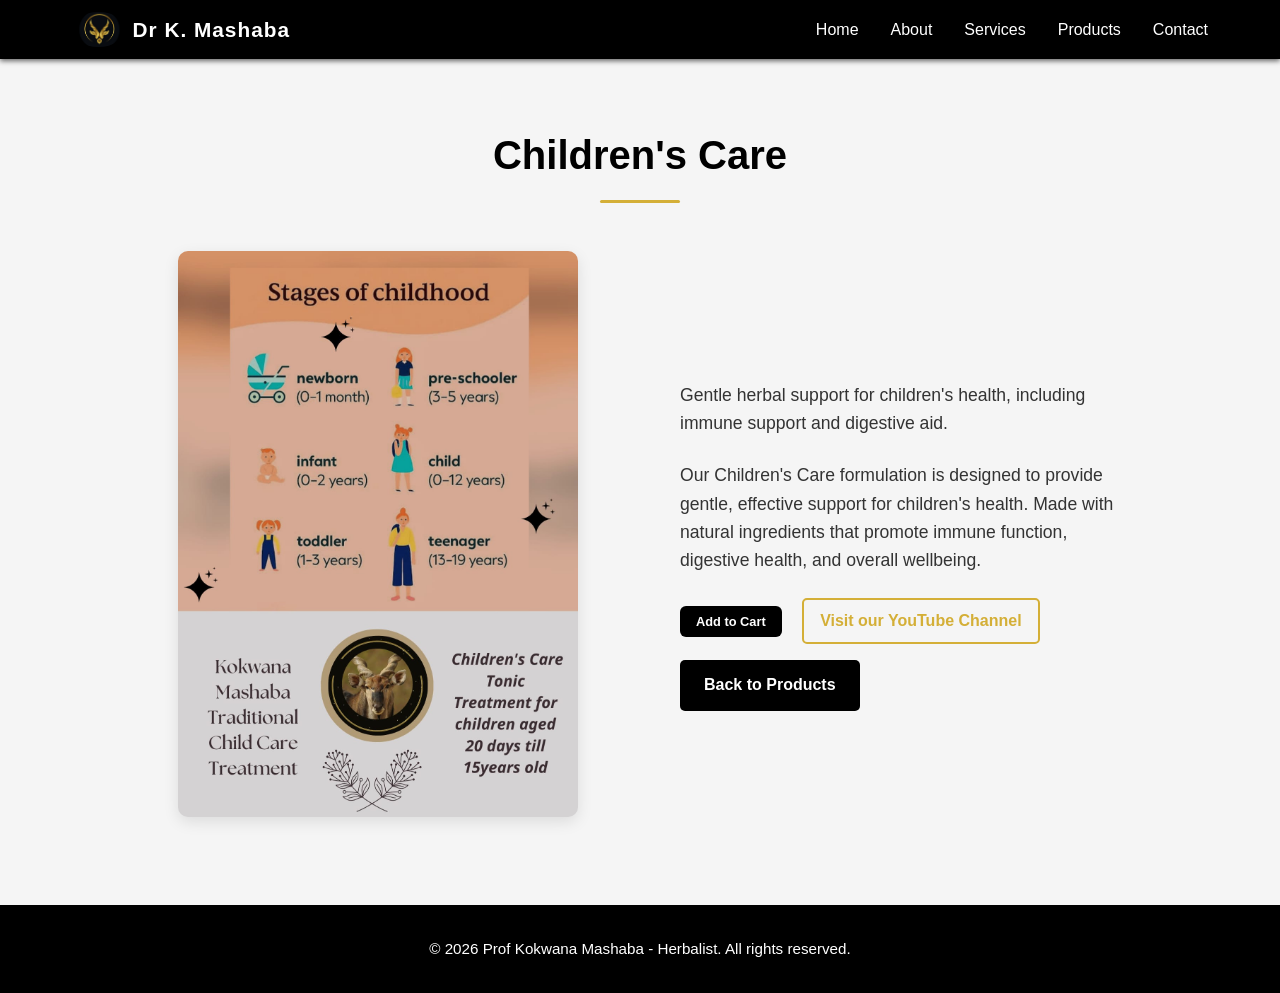
==== children's-care.html @ 39bfda48 "Update: Replace Dr Kokwana Mashaba with Prof Kokwana Mashaba across all pages" ====
<!DOCTYPE html>
<html lang="en">
<head>
    <meta charset="UTF-8">
    <meta name="viewport" content="width=device-width, initial-scale=1.0">
    <title>children's care</title>
    <link rel="stylesheet" href="style.css">
</head>
<body>
    <nav class="navbar">
        <div class="nav-container">
            <div class="logo">
                <img src="asset/4.jpg" alt="Dr K. Mashaba Logo" class="logo-img">
                <span>Dr K. Mashaba</span>
            </div>
            <ul class="nav-menu">
                <li><a href="index.html">Home</a></li>
                <li><a href="index.html#about">About</a></li>
                <li><a href="index.html#services">Services</a></li>
                <li><a href="index.html#products">Products</a></li>
                <li><a href="index.html#contact">Contact</a></li>
            </ul>
        </div>
    </nav>

    <section class="product-detail">
        <div class="container">
            <h1>Children's Care</h1>
            <div class="product-content">
                <img src="asset/Children1.jpg" alt="Children's Care Product" class="product-image">
                <div class="product-info">
                    <p>Gentle herbal support for children's health, including immune support and digestive aid.</p>
                    <p>Our Children's Care formulation is designed to provide gentle, effective support for children's health. Made with natural ingredients that promote immune function, digestive health, and overall wellbeing.</p>
                    
                    <button class="add-to-cart" data-product="Children's Care">Add to Cart</button>
                    
                    <a href="https://www.youtube.com/@ProfessorKokwanaMashaba-b9b" target="_blank" class="youtube-link">Visit our YouTube Channel</a>
                    
                    <a href="index.html#products" class="back-button">Back to Products</a>
                </div>
            </div>
        </div>
    </section>

    <footer class="footer">
        <p>&copy; 2026 Prof Kokwana Mashaba - Herbalist. All rights reserved.</p>
    </footer>
</body>
</html>
---- style.css ----
/* Reset and Base Styles */
* {
    margin: 0;
    padding: 0;
    box-sizing: border-box;
}

:root {
    --primary-color: #000000;
    --secondary-color: #1a1a1a;
    --accent-color: #D4AF37;
    --light-bg: #f5f5f5;
    --white: #ffffff;
    --text-dark: #333333;
    --text-light: #666666;
}

body {
    font-family: 'Segoe UI', Tahoma, Geneva, Verdana, sans-serif;
    line-height: 1.6;
    color: var(--text-dark);
}

img {
    max-width: 100%;
    height: auto;
}

/* Navigation Bar */
.navbar {
    background-color: var(--primary-color);
    padding: 0.75rem 0;
    position: sticky;
    top: 0;
    box-shadow: 0 2px 5px rgba(0, 0, 0, 0.587);
    z-index: 100;
    backdrop-filter: blur(10px);
}

.nav-container {
    max-width: 1200px;
    margin: 0 auto;
    padding: 0 2rem;
    display: flex;
    justify-content: space-between;
    align-items: center;
}

.logo {
    display: flex;
    align-items: center;
    gap: 0.5rem;
    font-size: 1.3rem;
    font-weight: bold;
    color: var(--white);
    letter-spacing: 1px;
}

.logo-img {
    height: 35px;
    width: auto;
    border-radius: 50%;
    object-fit: cover;
}

.nav-menu {
    display: flex;
    list-style: none;
    gap: 2rem;
}

.nav-menu a {
    color: var(--white);
    text-decoration: none;
    font-weight: 500;
    transition: color 0.3s ease;
    cursor: pointer;
}

.nav-menu a:hover {
    color: var(--accent-color);
}

.hamburger {
    display: none;
    flex-direction: column;
    cursor: pointer;
}

.bar {
    width: 25px;
    height: 3px;
    background-color: var(--white);
    margin: 3px 0;
    transition: 0.3s;
    border-radius: 2px;
}

.hamburger.active .bar:nth-child(1) {
    transform: rotate(-45deg) translate(-5px, 6px);
}

.hamburger.active .bar:nth-child(2) {
    opacity: 0;
}

.hamburger.active .bar:nth-child(3) {
    transform: rotate(45deg) translate(-5px, -6px);
}

/* Hero Section */
.hero {
    background: linear-gradient(135deg, rgba(0, 0, 0, 0.7) 0%, rgba(26, 26, 26, 0.7) 100%), url('asset/landing.jpg') center/cover no-repeat;
    color: var(--white);
    padding: 8rem 2rem;
    text-align: center;
    min-height: 100vh;
    display: flex;
    align-items: center;
    justify-content: center;
}

.hero-content h1 {
    font-size: 3.5rem;
    margin-bottom: 1rem;
    font-weight: 700;
    letter-spacing: 2px;
}

.subtitle {
    font-size: 1.5rem;
    margin-bottom: 1rem;
    color: var(--accent-color);
    font-weight: 500;
}

.hero-tagline {
    font-size: 1.2rem;
    margin-bottom: 2rem;
    opacity: 0.95;
}

.cta-button {
    display: inline-block;
    background-color: var(--accent-color);
    color: var(--white);
    padding: 1rem 2.5rem;
    text-decoration: none;
    border-radius: 5px;
    font-weight: 600;
    transition: background-color 0.3s ease, transform 0.3s ease;
    border: none;
    cursor: pointer;
}

.cta-button:hover {
    background-color: #7a6249;
    transform: translateY(-3px);
    box-shadow: 0 5px 15px rgba(0, 0, 0, 0.2);
}

/* Container */
.container {
    max-width: 1200px;
    margin: 0 auto;
    padding: 0 2rem;
}

/* About Section */
.about {
    padding: 4rem 2rem;
    background-color: var(--light-bg);
}

.about h2 {
    text-align: center;
    font-size: 2.5rem;
    color: var(--primary-color);
    margin-bottom: 3rem;
    position: relative;
    padding-bottom: 1rem;
}

.about h2::after {
    content: '';
    position: absolute;
    bottom: 0;
    left: 50%;
    transform: translateX(-50%);
    width: 80px;
    height: 3px;
    background-color: var(--accent-color);
    border-radius: 2px;
}

.about-text p {
    font-size: 1.1rem;
    color: var(--text-light);
    margin-bottom: 1.5rem;
    line-height: 1.8;
}

.about-text h3 {
    color: var(--primary-color);
    margin-top: 2rem;
    margin-bottom: 1rem;
    font-size: 1.3rem;
}

.about-text ul {
    list-style: none;
    margin-left: 0;
}

.about-text li {
    padding: 0.5rem 0;
    padding-left: 1.5rem;
    position: relative;
    color: var(--text-light);
}

.about-text li::before {
    content: '✓';
    position: absolute;
    left: 0;
    color: var(--accent-color);
    font-weight: bold;
}

/* Services Section */
.services {
    padding: 4rem 2rem;
}

.services h2 {
    text-align: center;
    font-size: 2.5rem;
    color: var(--primary-color);
    margin-bottom: 3rem;
    position: relative;
    padding-bottom: 1rem;
}

.services h2::after {
    content: '';
    position: absolute;
    bottom: 0;
    left: 50%;
    transform: translateX(-50%);
    width: 80px;
    height: 3px;
    background-color: var(--accent-color);
    border-radius: 2px;
}

.services-grid {
    display: grid;
    grid-template-columns: repeat(auto-fit, minmax(280px, 1fr));
    gap: 2rem;
}

.service-card {
    background-color: var(--white);
    border: 2px solid #e0e0e0;
    border-radius: 8px;
    padding: 2rem;
    text-align: center;
    transition: all 0.3s ease;
    box-shadow: 0 2px 8px rgba(0, 0, 0, 0.08);
}

.service-card:hover {
    border-color: var(--primary-color);
    box-shadow: 0 5px 20px rgba(0, 0, 0, 0.15);
    transform: translateY(-5px);
}

.service-card h3 {
    color: var(--primary-color);
    margin-bottom: 1rem;
    font-size: 1.3rem;
}

.service-card p {
    color: var(--text-light);
    line-height: 1.7;
}

/* Products Section */
.products {
    padding: 4rem 2rem;
    background-color: var(--white);
    opacity: 0;
    transform: translateY(30px);
    transition: all 0.6s cubic-bezier(0.4, 0, 0.2, 1);
}

.products.fade-in {
    opacity: 1;
    transform: translateY(0);
}

.products h2 {
    text-align: center;
    font-size: 2.5rem;
    color: var(--primary-color);
    margin-bottom: 1rem;
    position: relative;
    padding-bottom: 1rem;
}

.products h2::after {
    content: '';
    position: absolute;
    bottom: 0;
    left: 50%;
    transform: translateX(-50%);
    width: 80px;
    height: 3px;
    background-color: var(--accent-color);
    border-radius: 2px;
}

.products-intro {
    text-align: center;
    font-size: 1.1rem;
    color: var(--text-light);
    margin-bottom: 3rem;
    max-width: 600px;
    margin-left: auto;
    margin-right: auto;
    line-height: 1.6;
}

.products-grid {
    display: grid;
    grid-template-columns: repeat(auto-fit, minmax(300px, 1fr));
    gap: 2rem;
}

.product-card {
    background-color: var(--white);
    border: 2px solid #e0e0e0;
    border-radius: 12px;
    padding: 2rem;
    text-align: center;
    transition: all 0.3s cubic-bezier(0.4, 0, 0.2, 1);
    box-shadow: 0 4px 12px rgba(0, 0, 0, 0.08);
    position: relative;
    overflow: hidden;
    opacity: 0;
    transform: translateY(30px);
}

.product-card.fade-in {
    opacity: 1;
    transform: translateY(0);
}

.product-card::before {
    content: '';
    position: absolute;
    top: 0;
    left: 0;
    right: 0;
    height: 4px;
    background: linear-gradient(90deg, var(--accent-color), var(--primary-color));
}

.product-card:hover {
    border-color: var(--accent-color);
    box-shadow: 0 8px 25px rgba(0, 0, 0, 0.15);
    transform: translateY(-5px);
}

.product-image {
    width: 80px;
    height: 80px;
    margin: 0 auto 1.5rem;
    border-radius: 50%;
    background-color: var(--light-bg);
    display: flex;
    align-items: center;
    justify-content: center;
    font-size: 2rem;
}

.image-placeholder {
    font-size: 2.5rem;
    opacity: 0.7;
}

.product-card h3 {
    color: var(--primary-color);
    margin-bottom: 1rem;
    font-size: 1.3rem;
}

.product-card p {
    color: var(--text-light);
    line-height: 1.6;
    margin-bottom: 1.5rem;
    font-size: 0.95rem;
}



.product-button {
    background-color: var(--primary-color);
    color: var(--white);
    padding: 0.5rem 1rem;
    border: none;
    border-radius: 6px;
    font-weight: 600;
    cursor: pointer;
    transition: all 0.3s cubic-bezier(0.4, 0, 0.2, 1);
    font-size: 0.8rem;
    position: relative;
    overflow: hidden;
    display: inline-flex;
    align-items: center;
    justify-content: center;
    gap: 0.5rem;
}

.product-button::before {
    content: '';
    position: absolute;
    top: 0;
    left: -100%;
    width: 100%;
    height: 100%;
    background: linear-gradient(90deg, transparent, rgba(255, 255, 255, 0.2), transparent);
    transition: left 0.5s ease;
}

.product-button::after {
    content: '';
    display: inline-block;
    width: 20px;
    height: 20px;
    background: url('asset/4.jpg') center/cover no-repeat;
    border-radius: 50%;
    flex-shrink: 0;
}

.product-button:hover::before {
    left: 100%;
}

.product-button:hover {
    background-color: var(--secondary-color);
    transform: translateY(-2px);
    box-shadow: 0 5px 15px rgba(0, 0, 0, 0.2);
}

/* Add to Cart Button */
.add-to-cart {
    background-color: var(--primary-color);
    color: var(--white);
    padding: 0.5rem 1rem;
    border: none;
    border-radius: 6px;
    font-weight: 600;
    cursor: pointer;
    transition: all 0.3s cubic-bezier(0.4, 0, 0.2, 1);
    font-size: 0.8rem;
    position: relative;
    overflow: hidden;
    display: inline-flex;
    align-items: center;
    justify-content: center;
    gap: 0.5rem;
    margin-right: 1rem;
}

.add-to-cart::before {
    content: '';
    position: absolute;
    top: 0;
    left: -100%;
    width: 100%;
    height: 100%;
    background: linear-gradient(90deg, transparent, rgba(255, 255, 255, 0.2), transparent);
    transition: left 0.5s ease;
}

.add-to-cart:hover::before {
    left: 100%;
}

.add-to-cart:hover {
    background-color: var(--secondary-color);
    transform: translateY(-2px);
    box-shadow: 0 5px 15px rgba(0, 0, 0, 0.2);
}

/* YouTube Link */
.youtube-link {
    display: inline-block;
    color: var(--accent-color);
    text-decoration: none;
    font-weight: 600;
    transition: all 0.3s ease;
    padding: 0.5rem 1rem;
    border-radius: 5px;
    border: 2px solid var(--accent-color);
    margin-bottom: 1rem;
}

.youtube-link:hover {
    background-color: var(--accent-color);
    color: var(--white);
    transform: translateY(-2px);
    box-shadow: 0 5px 15px rgba(0, 0, 0, 0.2);
}

/* Contact Section */
.contact {
    padding: 4rem 2rem;
    background-color: var(--light-bg);
}

.contact h2 {
    text-align: center;
    font-size: 2.5rem;
    color: var(--primary-color);
    margin-bottom: 3rem;
    position: relative;
    padding-bottom: 1rem;
}

.contact h2::after {
    content: '';
    position: absolute;
    bottom: 0;
    left: 50%;
    transform: translateX(-50%);
    width: 80px;
    height: 3px;
    background-color: var(--accent-color);
    border-radius: 2px;
}

.contact-content {
    display: grid;
    grid-template-columns: 1fr 1fr;
    gap: 3rem;
    align-items: start;
}

.contact-info {
    display: flex;
    flex-direction: column;
    gap: 2rem;
}

.info-item h3 {
    color: var(--primary-color);
    margin-bottom: 0.5rem;
    font-size: 1.2rem;
}

.info-item p a {
    color: var(--accent-color);
    text-decoration: none;
    font-weight: 500;
    transition: color 0.3s ease;
}

.info-item p a:hover {
    color: var(--primary-color);
}

.contact-form {
    display: flex;
    flex-direction: column;
    gap: 1rem;
}

.contact-form input,
.contact-form textarea {
    padding: 1rem;
    border: 2px solid #e0e0e0;
    border-radius: 5px;
    font-family: inherit;
    font-size: 1rem;
    transition: border-color 0.3s ease;
}

.contact-form input:focus,
.contact-form textarea:focus {
    outline: none;
    border-color: var(--primary-color);
    box-shadow: 0 0 5px rgba(212, 175, 55, 0.2);
}

.submit-button {
    background-color: var(--primary-color);
    color: var(--white);
    padding: 1rem;
    border: none;
    border-radius: 5px;
    font-weight: 600;
    cursor: pointer;
    transition: all 0.3s ease;
    font-size: 1rem;
    display: inline-flex;
    align-items: center;
    justify-content: center;
    gap: 0.5rem;
    position: relative;
}

.submit-button::before {
    content: '';
    display: inline-block;
    width: 20px;
    height: 20px;
    background: url('https://img.icons8.com/color/48/000000/whatsapp.png') center/cover no-repeat;
    flex-shrink: 0;
}

.submit-button:hover {
    background-color: var(--secondary-color);
    transform: translateY(-2px);
    box-shadow: 0 5px 15px rgba(212, 175, 55, 0.3);
}

/* Footer */
.footer {
    background-color: var(--primary-color);
    color: var(--white);
    text-align: center;
    padding: 2rem;
    font-size: 0.95rem;
}

/* Checkout Section */
.checkout-section {
    padding: 4rem 2rem;
    background-color: var(--light-bg);
    text-align: center;
}

.checkout-section h2 {
    font-size: 2.5rem;
    color: var(--primary-color);
    margin-bottom: 2rem;
    position: relative;
    padding-bottom: 1rem;
}

.checkout-section h2::after {
    content: '';
    position: absolute;
    bottom: 0;
    left: 50%;
    transform: translateX(-50%);
    width: 80px;
    height: 3px;
    background-color: var(--accent-color);
    border-radius: 2px;
}

#cart-items {
    margin-bottom: 2rem;
    min-height: 100px;
    display: flex;
    flex-direction: column;
    align-items: center;
}

#cart-items p {
    font-size: 1.1rem;
    color: var(--text-light);
    margin: 1rem 0;
}

#cart-items ul {
    list-style: none;
    padding: 0;
    margin: 0;
    background-color: var(--white);
    border-radius: 8px;
    box-shadow: 0 2px 10px rgba(0, 0, 0, 0.1);
    padding: 1rem;
    max-width: 400px;
    margin: 0 auto;
}

#cart-items li {
    display: flex;
    justify-content: space-between;
    align-items: center;
    padding: 0.5rem 0;
    border-bottom: 1px solid #eee;
}

#cart-items li:last-child {
    border-bottom: none;
}

.remove-item {
    background-color: #dc3545;
    color: var(--white);
    border: none;
    padding: 0.3rem 0.6rem;
    border-radius: 4px;
    cursor: pointer;
    font-size: 0.8rem;
    transition: background-color 0.3s ease;
}

.remove-item:hover {
    background-color: #c82333;
}

.checkout-button {
    background-color: var(--accent-color);
    color: var(--white);
    padding: 1rem 2rem;
    border: none;
    border-radius: 6px;
    font-weight: 600;
    cursor: pointer;
    transition: all 0.3s ease;
    font-size: 1rem;
    display: inline-flex;
    align-items: center;
    justify-content: center;
    gap: 0.5rem;
    margin-top: 1rem;
}

.checkout-button::before {
    content: '';
    display: inline-block;
    width: 20px;
    height: 20px;
    background: url('https://img.icons8.com/color/48/000000/whatsapp.png') center/cover no-repeat;
    flex-shrink: 0;
}

.checkout-button:hover {
    background-color: #7a6249;
    transform: translateY(-2px);
    box-shadow: 0 5px 15px rgba(0, 0, 0, 0.2);
}

/* WhatsApp Floating Button */
.whatsapp-float {
    position: fixed;
    bottom: 20px;
    right: 20px;
    width: 60px;
    height: 60px;
    background-color: #25D366;
    border-radius: 50%;
    display: flex;
    align-items: center;
    justify-content: center;
    box-shadow: 0 4px 12px rgba(0, 0, 0, 0.3);
    transition: all 0.3s ease;
    z-index: 1000;
    text-decoration: none;
}

.whatsapp-float::before {
    content: '';
    display: inline-block;
    width: 32px;
    height: 32px;
    background: url('https://img.icons8.com/color/48/000000/whatsapp.png') center/cover no-repeat;
    filter: brightness(0) invert(1);
}

.whatsapp-float:hover {
    transform: scale(1.1);
    box-shadow: 0 6px 20px rgba(0, 0, 0, 0.4);
}

/* Product Detail Page */
.product-detail {
    padding: 4rem 2rem;
    background-color: var(--light-bg);
    min-height: 80vh;
}

.product-detail h1 {
    text-align: center;
    font-size: 2.5rem;
    color: var(--primary-color);
    margin-bottom: 3rem;
    position: relative;
    padding-bottom: 1rem;
}

.product-detail h1::after {
    content: '';
    position: absolute;
    bottom: 0;
    left: 50%;
    transform: translateX(-50%);
    width: 80px;
    height: 3px;
    background-color: var(--accent-color);
    border-radius: 2px;
}

.product-content {
    display: grid;
    grid-template-columns: 1fr 1fr;
    gap: 3rem;
    align-items: center;
    max-width: 1000px;
    margin: 0 auto;
}

.product-image {
    width: 100%;
    max-width: 400px;
    height: auto;
    border-radius: 10px;
    box-shadow: 0 5px 15px rgba(0, 0, 0, 0.1);
}

.product-info {
    padding: 1rem;
}

.product-info p {
    font-size: 1.1rem;
    line-height: 1.6;
    margin-bottom: 1.5rem;
    color: var(--text-dark);
}

.back-button {
    display: inline-block;
    background-color: var(--primary-color);
    color: var(--white);
    padding: 0.8rem 1.5rem;
    text-decoration: none;
    border-radius: 5px;
    font-weight: 600;
    transition: background-color 0.3s ease;
}

.back-button:hover {
    background-color: var(--secondary-color);
}

/* Responsive Design */
@media (max-width: 768px) {
    .hamburger {
        display: flex;
    }

    .nav-menu {
        position: fixed;
        left: -100%;
        top: 60px;
        flex-direction: column;
        background-color: rgba(0, 0, 0, 0.9);
        backdrop-filter: blur(10px);
        width: 100%;
        text-align: center;
        transition: 0.3s;
        box-shadow: 0 10px 27px rgba(0, 0, 0, 0.05);
        padding: 2rem 0;
        gap: 2rem;
        font-size: 1.1rem;
    }

    .nav-menu.active {
        left: 0;
    }

    .nav-menu li {
        margin: 1rem 0;
    }

    .hero-content h1 {
        font-size: 2.5rem;
    }

    .subtitle {
        font-size: 1.2rem;
    }

    .about h2,
    .services h2,
    .contact h2 {
        font-size: 2rem;
    }

    .contact-content {
        grid-template-columns: 1fr;
    }

    .services-grid {
        grid-template-columns: 1fr;
    }

    .about-text {
        text-align: center;
    }

    .service-card {
        padding: 1.5rem;
    }

    .products-grid {
        grid-template-columns: 1fr;
    }

    .product-card {
        padding: 1.5rem;
    }

    .products h2,
    .services h2,
    .contact h2 {
        font-size: 2rem;
    }
}

@media (max-width: 480px) {
    .nav-container {
        padding: 0 1rem;
    }

    .logo {
        font-size: 1.1rem;
    }

    .logo-img {
        height: 30px;
    }

    .hero {
        padding: 3rem 1rem;
        min-height: auto;
    }

    .hero-content h1 {
        font-size: 2rem;
        letter-spacing: 1px;
    }

    .subtitle {
        font-size: 1.1rem;
    }

    .hero-tagline {
        font-size: 1.1rem;
    }

    .cta-button {
        padding: 0.8rem 2rem;
        font-size: 1rem;
    }

    .container {
        padding: 0 1rem;
    }

    .about {
        padding: 3rem 1rem;
    }

    .services {
        padding: 3rem 1rem;
    }

    .contact {
        padding: 3rem 1rem;
    }

    .about h2,
    .services h2,
    .contact h2 {
        font-size: 1.8rem;
    }

    .contact-form input,
    .contact-form textarea {
        padding: 0.8rem;
    }

    .submit-button {
        padding: 0.8rem;
        font-size: 0.95rem;
    }

    .footer {
        padding: 1.5rem;
        font-size: 0.9rem;
    }

    .products {
        padding: 3rem 1rem;
    }

    .products h2,
    .services h2,
    .contact h2 {
        font-size: 1.8rem;
    }

    .product-card {
        padding: 1.2rem;
    }

    .product-price {
        font-size: 1.2rem;
    }

    .whatsapp-float {
        bottom: 15px;
        right: 15px;
        width: 50px;
        height: 50px;
    }

    .whatsapp-icon {
        width: 26px;
        height: 26px;
    }
}

@media (max-width: 412px) {
    .product-detail {
        padding: 2.5rem 1rem;
    }

    .product-content {
        grid-template-columns: 1fr;
        gap: 1.5rem;
    }

    .product-image {
        width: 100%;
        max-width: 100%;
        display: block;
    }

    .product-info {
        padding: 1.8rem;
    }

    .product-info p {
        font-size: 1rem;
        margin-bottom: 1.6rem;
    }

    .back-button,
    .youtube-link,
    .add-to-cart {
        width: 100%;
        text-align: center;
        padding-left: 0;
        padding-right: 0;
    }
}

@media (max-width: 428px) {
}

@media (min-width: 769px) {
    .nav-menu {
        display: flex !important;
    }
}
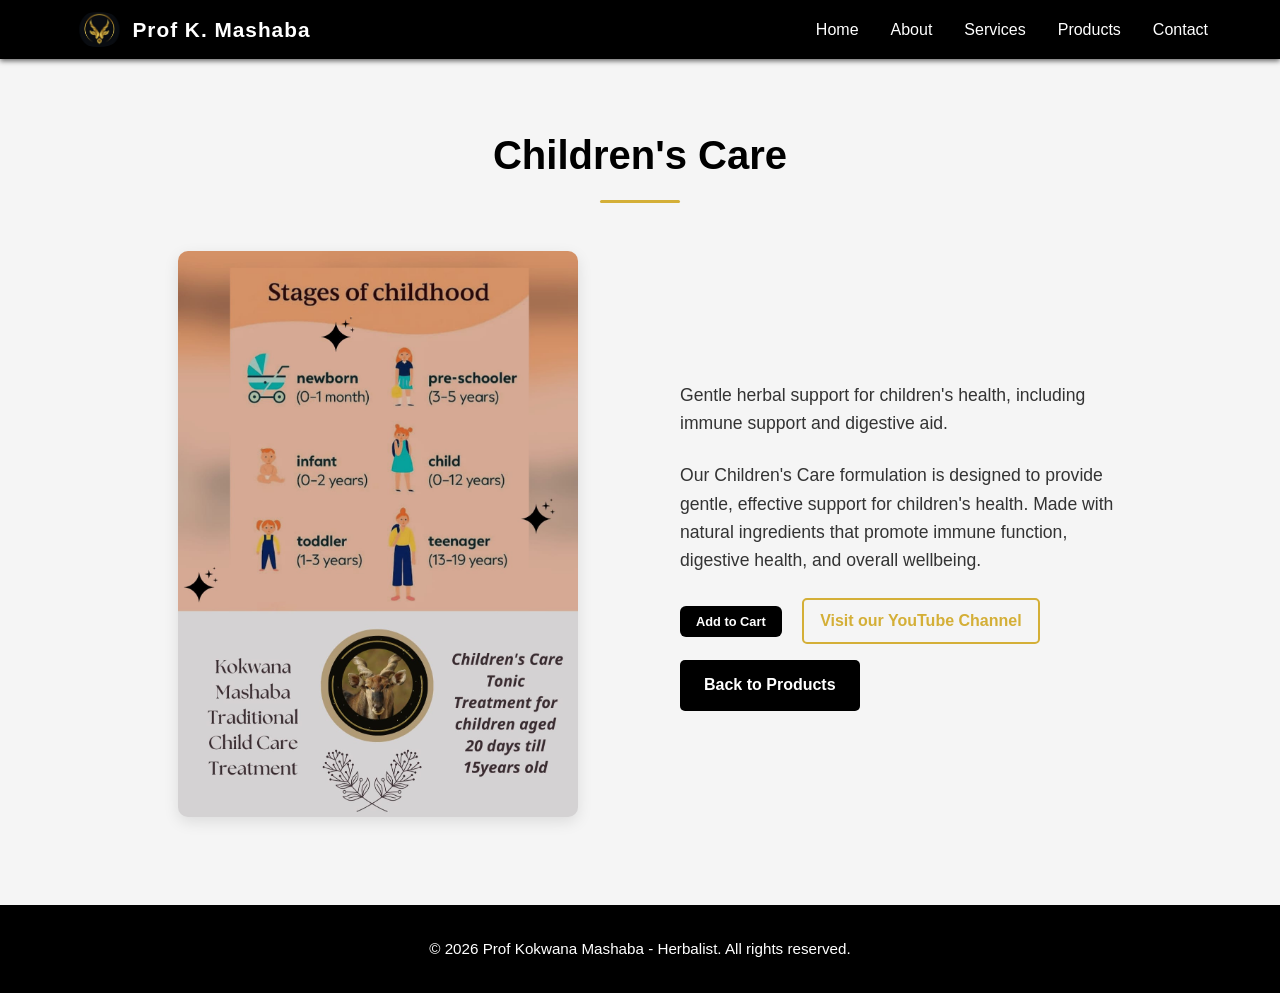
==== commit 254d3ffb: "Update: Replace Dr K. Mashaba with Prof K. Mashaba in navbar and page titles" ====
--- a/children's-care.html
+++ b/children's-care.html
@@ -10,8 +10,8 @@
     <nav class="navbar">
         <div class="nav-container">
             <div class="logo">
-                <img src="asset/4.jpg" alt="Dr K. Mashaba Logo" class="logo-img">
-                <span>Dr K. Mashaba</span>
+                <img src="asset/4.jpg" alt="Prof K. Mashaba Logo" class="logo-img">
+                <span>Prof K. Mashaba</span>
             </div>
             <ul class="nav-menu">
                 <li><a href="index.html">Home</a></li>
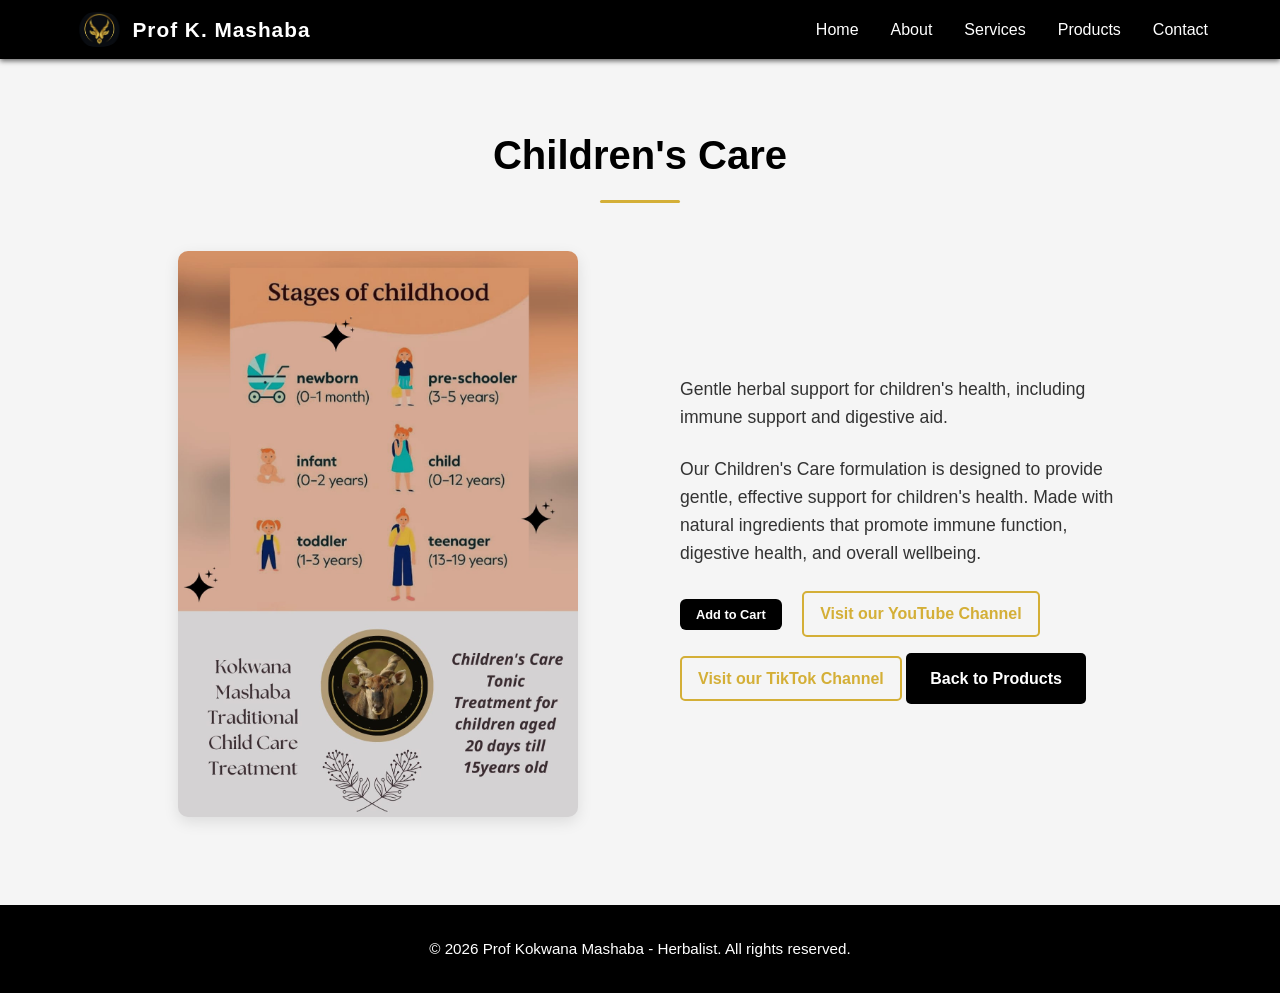
==== commit c81f37d0: "Add TikTok link to product pages and style TikTok buttons" ====
--- a/children's-care.html
+++ b/children's-care.html
@@ -1,49 +1,50 @@
-<!DOCTYPE html>
-<html lang="en">
-<head>
-    <meta charset="UTF-8">
-    <meta name="viewport" content="width=device-width, initial-scale=1.0">
-    <title>children's care</title>
-    <link rel="stylesheet" href="style.css">
-</head>
-<body>
-    <nav class="navbar">
-        <div class="nav-container">
-            <div class="logo">
-                <img src="asset/4.jpg" alt="Prof K. Mashaba Logo" class="logo-img">
-                <span>Prof K. Mashaba</span>
-            </div>
-            <ul class="nav-menu">
-                <li><a href="index.html">Home</a></li>
-                <li><a href="index.html#about">About</a></li>
-                <li><a href="index.html#services">Services</a></li>
-                <li><a href="index.html#products">Products</a></li>
-                <li><a href="index.html#contact">Contact</a></li>
-            </ul>
-        </div>
-    </nav>
-
-    <section class="product-detail">
-        <div class="container">
-            <h1>Children's Care</h1>
-            <div class="product-content">
-                <img src="asset/Children1.jpg" alt="Children's Care Product" class="product-image">
-                <div class="product-info">
-                    <p>Gentle herbal support for children's health, including immune support and digestive aid.</p>
-                    <p>Our Children's Care formulation is designed to provide gentle, effective support for children's health. Made with natural ingredients that promote immune function, digestive health, and overall wellbeing.</p>
-                    
-                    <button class="add-to-cart" data-product="Children's Care">Add to Cart</button>
-                    
-                    <a href="https://www.youtube.com/@ProfessorKokwanaMashaba-b9b" target="_blank" class="youtube-link">Visit our YouTube Channel</a>
-                    
-                    <a href="index.html#products" class="back-button">Back to Products</a>
-                </div>
-            </div>
-        </div>
-    </section>
-
-    <footer class="footer">
-        <p>&copy; 2026 Prof Kokwana Mashaba - Herbalist. All rights reserved.</p>
-    </footer>
-</body>
+<!DOCTYPE html>
+<html lang="en">
+<head>
+    <meta charset="UTF-8">
+    <meta name="viewport" content="width=device-width, initial-scale=1.0">
+    <title>children's care</title>
+    <link rel="stylesheet" href="style.css">
+</head>
+<body>
+    <nav class="navbar">
+        <div class="nav-container">
+            <div class="logo">
+                <img src="asset/4.jpg" alt="Prof K. Mashaba Logo" class="logo-img">
+                <span>Prof K. Mashaba</span>
+            </div>
+            <ul class="nav-menu">
+                <li><a href="index.html">Home</a></li>
+                <li><a href="index.html#about">About</a></li>
+                <li><a href="index.html#services">Services</a></li>
+                <li><a href="index.html#products">Products</a></li>
+                <li><a href="index.html#contact">Contact</a></li>
+            </ul>
+        </div>
+    </nav>
+
+    <section class="product-detail">
+        <div class="container">
+            <h1>Children's Care</h1>
+            <div class="product-content">
+                <img src="asset/Children1.jpg" alt="Children's Care Product" class="product-image">
+                <div class="product-info">
+                    <p>Gentle herbal support for children's health, including immune support and digestive aid.</p>
+                    <p>Our Children's Care formulation is designed to provide gentle, effective support for children's health. Made with natural ingredients that promote immune function, digestive health, and overall wellbeing.</p>
+                    
+                    <button class="add-to-cart" data-product="Children's Care">Add to Cart</button>
+                    
+                    <a href="https://www.youtube.com/@ProfessorKokwanaMashaba-b9b" target="_blank" class="youtube-link">Visit our YouTube Channel</a>
+                    <a href="https://www.tiktok.com/@ProfessorKokwanaMashaba" target="_blank" class="tiktok-link">Visit our TikTok Channel</a>
+                    
+                    <a href="index.html#products" class="back-button">Back to Products</a>
+                </div>
+            </div>
+        </div>
+    </section>
+
+    <footer class="footer">
+        <p>&copy; 2026 Prof Kokwana Mashaba - Herbalist. All rights reserved.</p>
+    </footer>
+</body>
 </html>
--- a/style.css
+++ b/style.css
@@ -496,7 +496,8 @@
 }
 
 /* YouTube Link */
-.youtube-link {
+.youtube-link,
+.tiktok-link {
     display: inline-block;
     color: var(--accent-color);
     text-decoration: none;
@@ -508,7 +509,8 @@
     margin-bottom: 1rem;
 }
 
-.youtube-link:hover {
+.youtube-link:hover,
+.tiktok-link:hover {
     background-color: var(--accent-color);
     color: var(--white);
     transform: translateY(-2px);
@@ -1057,6 +1059,7 @@
 
     .back-button,
     .youtube-link,
+    .tiktok-link,
     .add-to-cart {
         width: 100%;
         text-align: center;
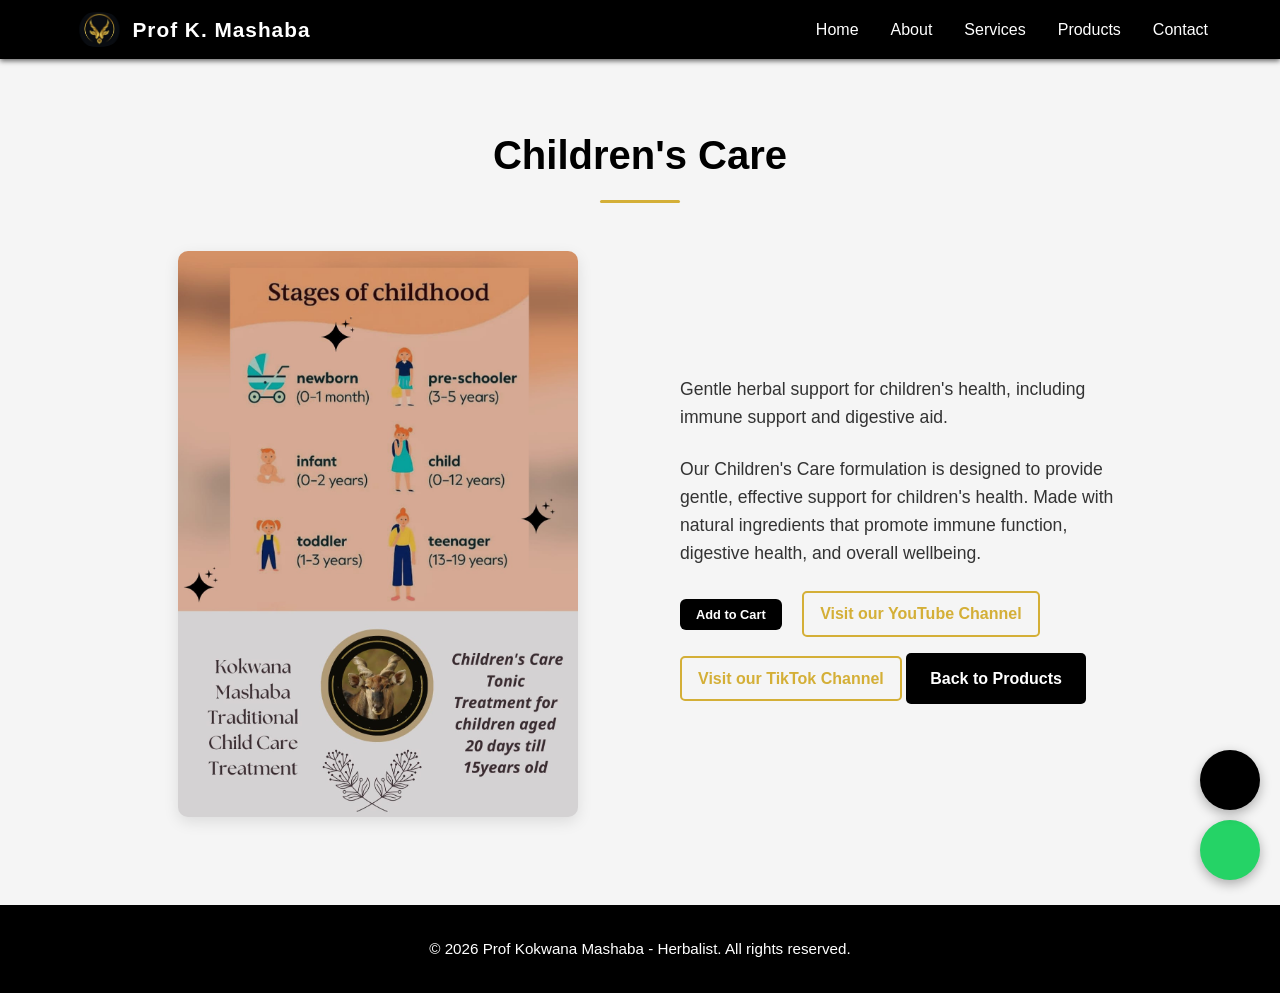
==== commit 5e79ef40: "Add WhatsApp and TikTok floating contact buttons to all product pages" ====
--- a/children's-care.html
+++ b/children's-care.html
@@ -46,5 +46,12 @@
     <footer class="footer">
         <p>&copy; 2026 Prof Kokwana Mashaba - Herbalist. All rights reserved.</p>
     </footer>
+    <!-- WhatsApp Floating Button -->
+    <a href="https://wa.me/27795255211" target="_blank" class="whatsapp-float" aria-label="Chat on WhatsApp">
+    </a>
+    <a href="https://www.tiktok.com/@ProfessorKokwanaMashaba" target="_blank" class="tiktok-float" aria-label="Visit TikTok">
+    </a>
+
+    <script src="script.js"></script>
 </body>
 </html>
--- a/style.css
+++ b/style.css
@@ -751,13 +751,12 @@
 }
 
 /* WhatsApp Floating Button */
-.whatsapp-float {
+.whatsapp-float,
+.tiktok-float {
     position: fixed;
-    bottom: 20px;
     right: 20px;
     width: 60px;
     height: 60px;
-    background-color: #25D366;
     border-radius: 50%;
     display: flex;
     align-items: center;
@@ -768,16 +767,37 @@
     text-decoration: none;
 }
 
-.whatsapp-float::before {
+.whatsapp-float {
+    bottom: 20px;
+    background-color: #25D366;
+}
+
+.tiktok-float {
+    bottom: 90px;
+    background-color: #000000;
+}
+
+.whatsapp-float::before,
+.tiktok-float::before {
     content: '';
     display: inline-block;
     width: 32px;
     height: 32px;
-    background: url('https://img.icons8.com/color/48/000000/whatsapp.png') center/cover no-repeat;
+    background-position: center;
+    background-size: cover;
+}
+
+.whatsapp-float::before {
+    background-image: url('https://img.icons8.com/color/48/000000/whatsapp.png');
     filter: brightness(0) invert(1);
 }
 
-.whatsapp-float:hover {
+.tiktok-float::before {
+    background-image: url('https://img.icons8.com/color/48/000000/tiktok.png');
+}
+
+.whatsapp-float:hover,
+.tiktok-float:hover {
     transform: scale(1.1);
     box-shadow: 0 6px 20px rgba(0, 0, 0, 0.4);
 }
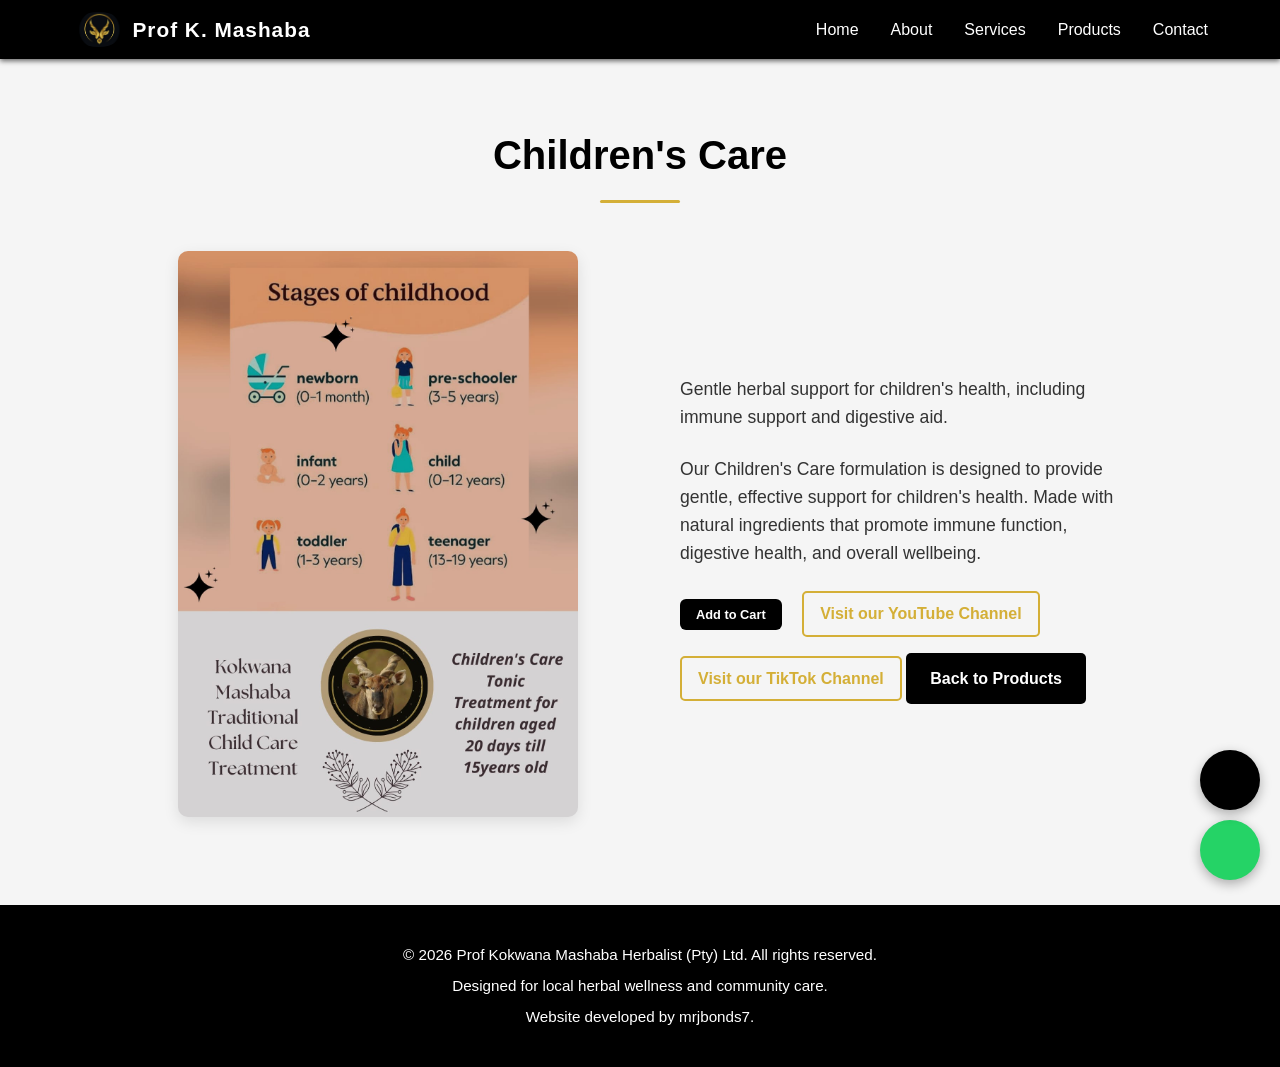
==== commit 48575771: "Add Zulu and Sotho translations, footer with copyright and developer credits" ====
--- a/children's-care.html
+++ b/children's-care.html
@@ -35,7 +35,7 @@
                     <button class="add-to-cart" data-product="Children's Care">Add to Cart</button>
                     
                     <a href="https://www.youtube.com/@ProfessorKokwanaMashaba-b9b" target="_blank" class="youtube-link">Visit our YouTube Channel</a>
-                    <a href="https://www.tiktok.com/@ProfessorKokwanaMashaba" target="_blank" class="tiktok-link">Visit our TikTok Channel</a>
+                    <a href="https://www.tiktok.com/@kokwanamashaba" target="_blank" class="tiktok-link">Visit our TikTok Channel</a>
                     
                     <a href="index.html#products" class="back-button">Back to Products</a>
                 </div>
@@ -43,13 +43,18 @@
         </div>
     </section>
 
-    <footer class="footer">
-        <p>&copy; 2026 Prof Kokwana Mashaba - Herbalist. All rights reserved.</p>
+        <footer class="footer">
+        <div class="container">
+            <p>© 2026 Prof Kokwana Mashaba Herbalist (Pty) Ltd. All rights reserved.</p>
+            <p>Designed for local herbal wellness and community care.</p>
+            <p>Website developed by mrjbonds7.</p>
+        </div>
     </footer>
+
     <!-- WhatsApp Floating Button -->
     <a href="https://wa.me/27795255211" target="_blank" class="whatsapp-float" aria-label="Chat on WhatsApp">
     </a>
-    <a href="https://www.tiktok.com/@ProfessorKokwanaMashaba" target="_blank" class="tiktok-float" aria-label="Visit TikTok">
+    <a href="https://www.tiktok.com/@kokwanamashaba" target="_blank" class="tiktok-float" aria-label="Visit TikTok">
     </a>
 
     <script src="script.js"></script>
--- a/style.css
+++ b/style.css
@@ -110,7 +110,11 @@
 
 /* Hero Section */
 .hero {
-    background: linear-gradient(135deg, rgba(0, 0, 0, 0.7) 0%, rgba(26, 26, 26, 0.7) 100%), url('asset/landing.jpg') center/cover no-repeat;
+    background-color: #111;
+    background-image: linear-gradient(135deg, rgba(0, 0, 0, 0.7) 0%, rgba(26, 26, 26, 0.7) 100%), url('asset/landing.jpg');
+    background-position: center;
+    background-size: cover;
+    background-repeat: no-repeat;
     color: var(--white);
     padding: 8rem 2rem;
     text-align: center;
@@ -403,6 +407,13 @@
     font-size: 0.95rem;
 }
 
+.translation {
+    font-size: 0.9rem;
+    color: #555;
+    font-style: italic;
+    margin-top: 0.25rem;
+    line-height: 1.5;
+}
 
 
 .product-button {
@@ -574,6 +585,29 @@
     color: var(--primary-color);
 }
 
+.hours-list {
+    list-style: none;
+    padding: 0;
+    margin: 0;
+}
+
+.hours-list li {
+    padding: 0.5rem 0;
+    border-bottom: 1px solid rgba(0, 0, 0, 0.1);
+    display: flex;
+    justify-content: space-between;
+    align-items: center;
+}
+
+.hours-list li:last-child {
+    border-bottom: none;
+}
+
+.hours-list li strong {
+    color: var(--primary-color);
+    font-weight: 600;
+}
+
 .contact-form {
     display: flex;
     flex-direction: column;
@@ -595,6 +629,18 @@
     outline: none;
     border-color: var(--primary-color);
     box-shadow: 0 0 5px rgba(212, 175, 55, 0.2);
+}
+
+/* Form Input Validation Styling */
+.contact-form input.invalid,
+.contact-form textarea.invalid {
+    border-color: #d32f2f;
+    background-color: #ffebee;
+}
+
+.contact-form input.invalid:focus,
+.contact-form textarea.invalid:focus {
+    box-shadow: 0 0 5px rgba(211, 47, 47, 0.3);
 }
 
 .submit-button {
@@ -612,6 +658,7 @@
     justify-content: center;
     gap: 0.5rem;
     position: relative;
+    text-decoration: none;
 }
 
 .submit-button::before {
@@ -634,8 +681,17 @@
     background-color: var(--primary-color);
     color: var(--white);
     text-align: center;
-    padding: 2rem;
+    padding: 2rem 1rem;
     font-size: 0.95rem;
+}
+
+.footer a {
+    color: var(--accent-color);
+    text-decoration: none;
+}
+
+.footer p {
+    margin: 0.4rem 0;
 }
 
 /* Checkout Section */
@@ -1050,6 +1106,12 @@
         width: 26px;
         height: 26px;
     }
+
+    .hours-list li {
+        flex-direction: column;
+        align-items: flex-start;
+        gap: 0.25rem;
+    }
 }
 
 @media (max-width: 412px) {
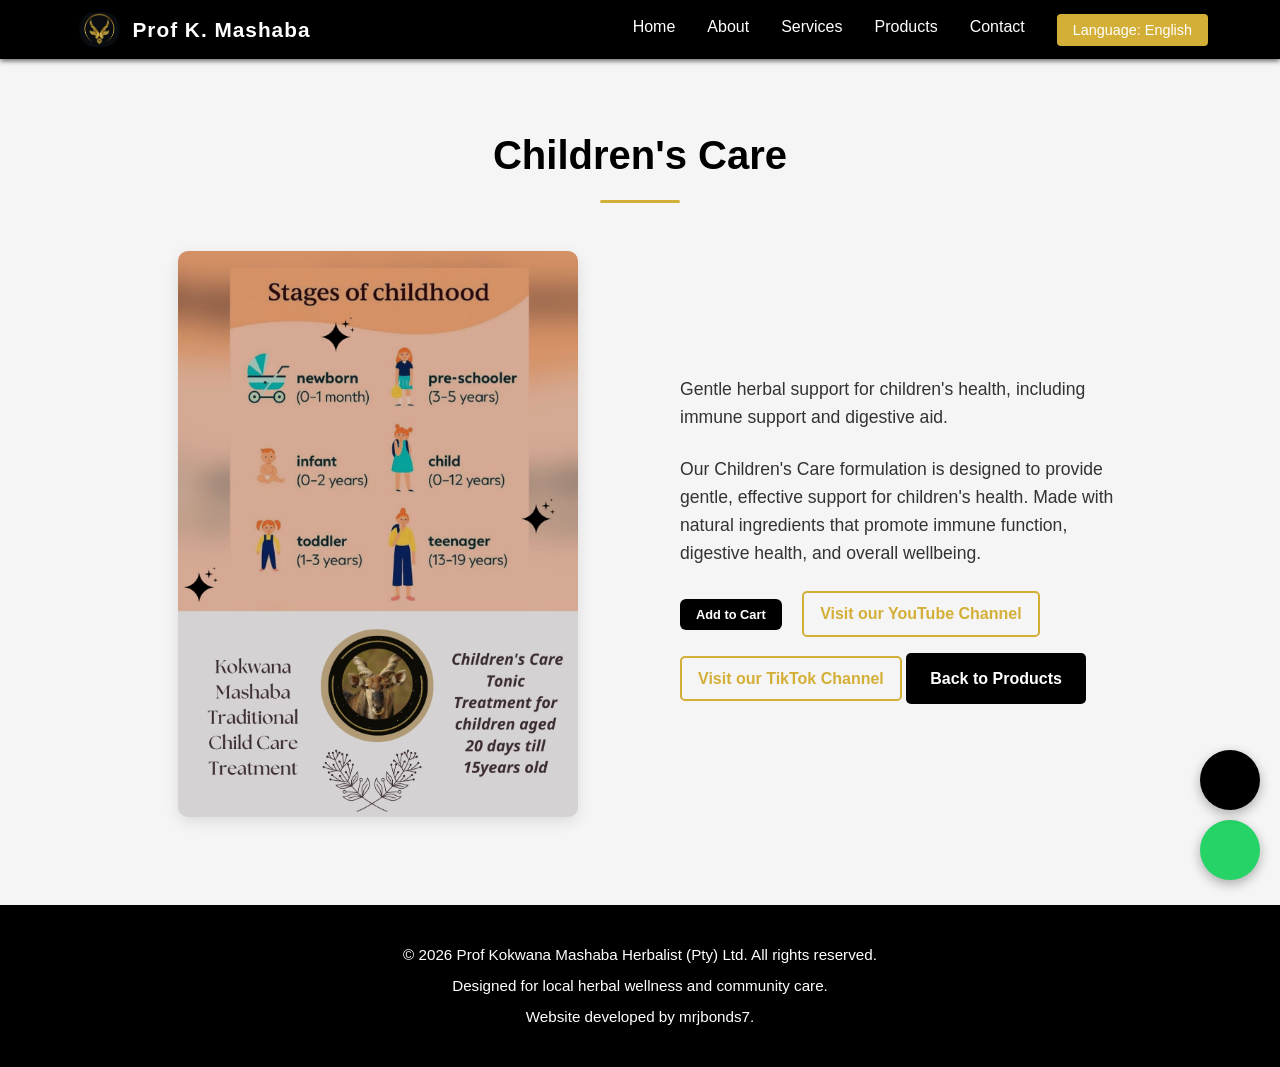
==== commit 83606e28: "Replace language select with toggle button for cleaner UI" ====
--- a/children's-care.html
+++ b/children's-care.html
@@ -19,6 +19,9 @@
                 <li><a href="index.html#services">Services</a></li>
                 <li><a href="index.html#products">Products</a></li>
                 <li><a href="index.html#contact">Contact</a></li>
+                                            <li>
+                    <button id="language-toggle" aria-label="Toggle Language">Language: English</button>
+                </li>
             </ul>
         </div>
     </nav>
--- a/style.css
+++ b/style.css
@@ -104,11 +104,32 @@
     opacity: 0;
 }
 
-.hamburger.active .bar:nth-child(3) {
-    transform: rotate(45deg) translate(-5px, -6px);
-}
-
-/* Hero Section */
+.nav-menu #language-toggle {
+    background-color: var(--accent-color);
+    color: var(--white);
+    border: none;
+    padding: 0.5rem 1rem;
+    border-radius: 4px;
+    font-size: 0.9rem;
+    cursor: pointer;
+    transition: background-color 0.3s ease;
+}
+
+.nav-menu #language-toggle:hover {
+    background-color: #7a6249;
+}
+
+/* Translation visibility */
+.translation {
+    display: none;
+}
+
+.translation.zulu,
+.translation.sotho {
+    display: none;
+}
+
+/* Footer */
 .hero {
     background-color: #111;
     background-image: linear-gradient(135deg, rgba(0, 0, 0, 0.7) 0%, rgba(26, 26, 26, 0.7) 100%), url('asset/landing.jpg');
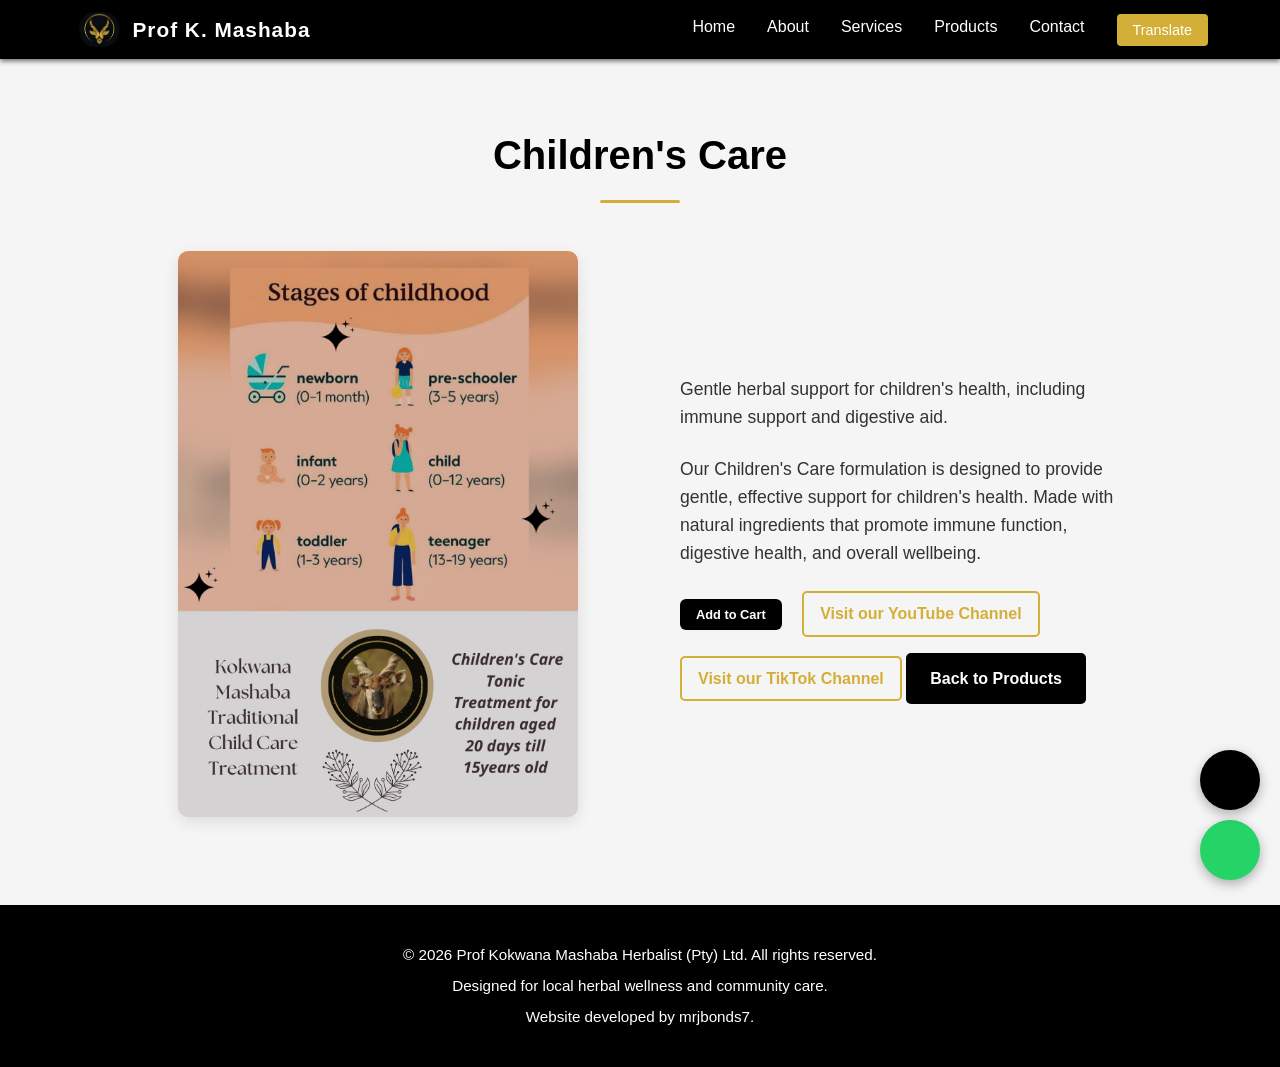
==== commit a5377b38: "Update translate button to cycle: Translate -> Zulu -> Sotho -> Translate" ====
--- a/children's-care.html
+++ b/children's-care.html
@@ -20,7 +20,7 @@
                 <li><a href="index.html#products">Products</a></li>
                 <li><a href="index.html#contact">Contact</a></li>
                                             <li>
-                    <button id="language-toggle" aria-label="Toggle Language">Language: English</button>
+                    <button id="language-toggle" aria-label="Toggle Language">Translate</button>
                 </li>
             </ul>
         </div>
